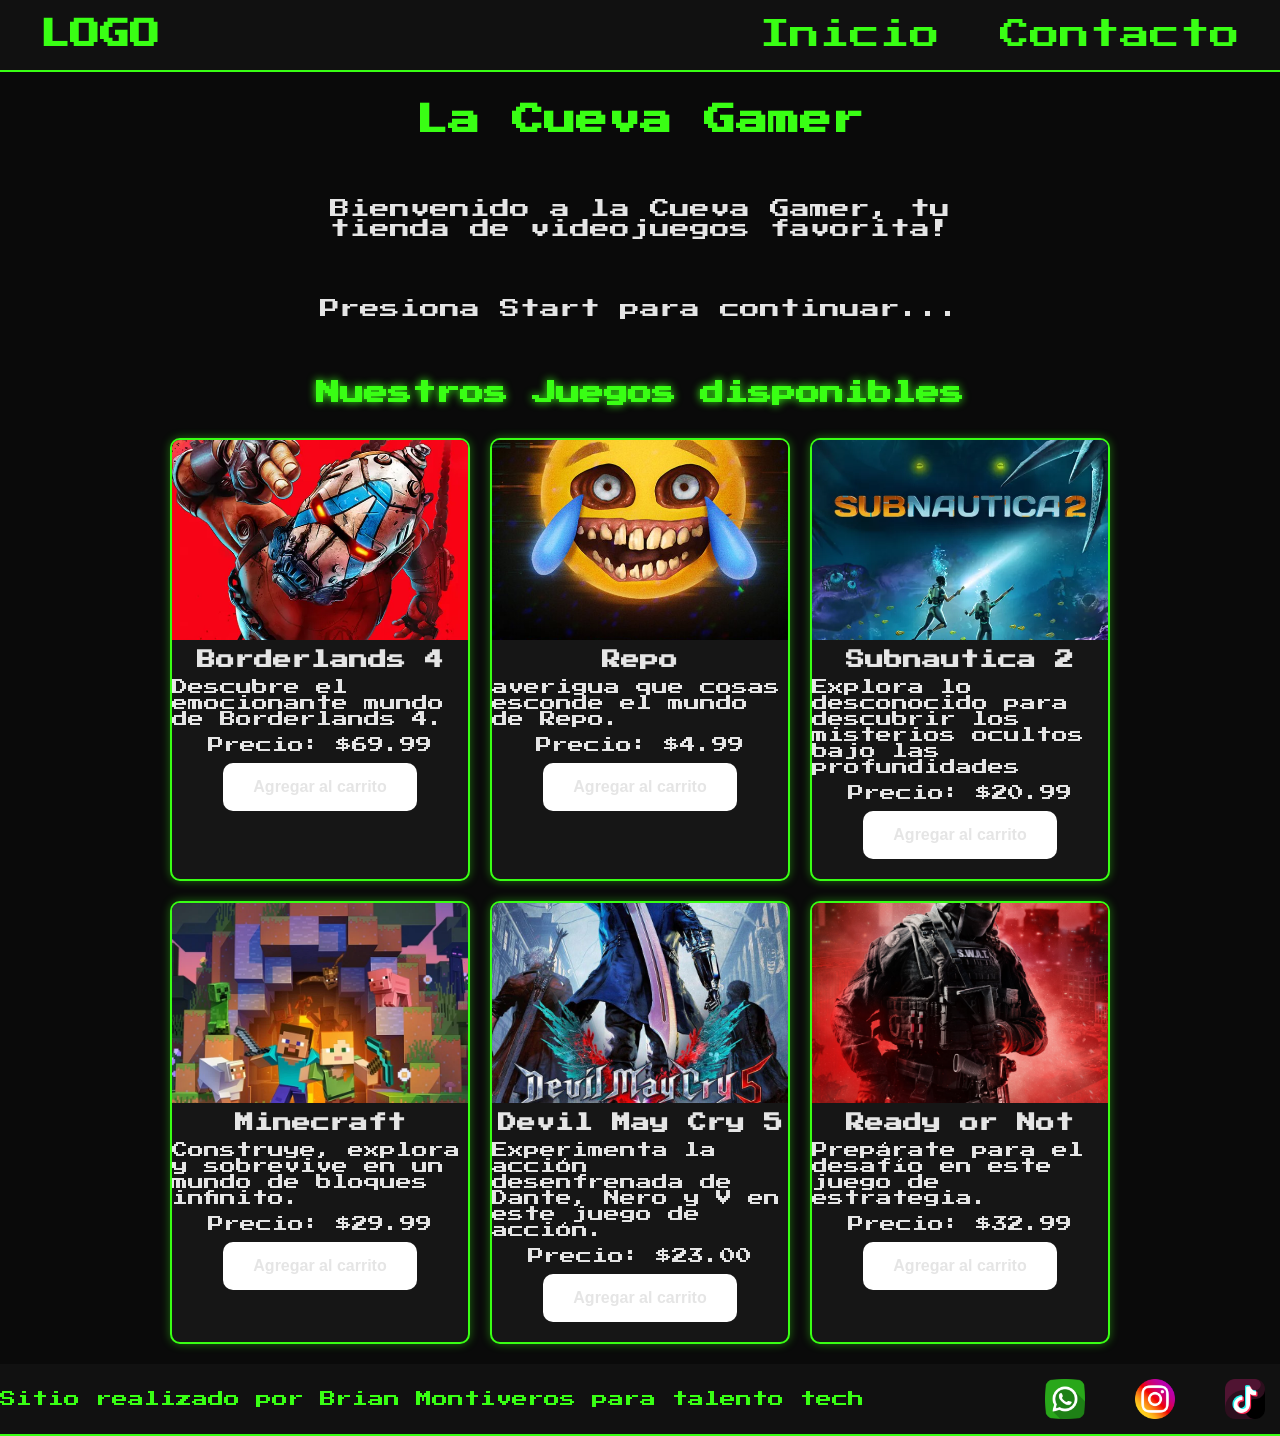
==== index.html @ 4c792f14 "proyecto de talento tech" ====
<!doctype html>
<html lang="en">
  <head>
    <meta charset="UTF-8" />
    <meta name="viewport" content="width=device-width, initial-scale=1.0" />
    <link
      href="https://fonts.googleapis.com/css2?family=Press+Start+2P&display=swap"
      rel="stylesheet"
    />
    <link rel="stylesheet" href="./css/styles.css" />
    <title>La Cueva Gamer</title>
  </head>
  <body>
    <header>
      <div class="div-logo">
        <a class="logo" href="./index.html">LOGO </a>
      </div>
      <nav class="header-nav">
        <ul>
          <li><a href="./index.html">Inicio</a></li>
          <li><a href="./pages/contacto.html">Contacto</a></li>
        </ul>
      </nav>
    </header>

    <main>
      <h1 class="titulo-home text-secondary">La Cueva Gamer</h1>
      <p class="parrafo">
        Bienvenido a la Cueva Gamer, tu tienda de videojuegos favorita!
      </p>
      <p class="parrafo">Presiona Start para continuar...</p>

      <section>
        <h2 class="titulo-productos text-secondary">
          Nuestros Juegos disponibles
        </h2>
        <div class="contenedor-tarjetas">
          <article class="card text-dark">
            <img src="./img/Borderlands 4.jpg" alt="imagen borderlands 4" />
            <h3>Borderlands 4</h3>
            <p>Descubre el emocionante mundo de Borderlands 4.</p>
            <p>Precio: $69.99</p>
            <button class="btn bg-secondary text-dark">
              Agregar al carrito
            </button>
          </article>

          <article class="card text-dark">
            <img src="./img/Repo.jpg" alt="imagen repo" />
            <h3>Repo</h3>
            <p>averigua que cosas esconde el mundo de Repo.</p>
            <p>Precio: $4.99</p>
            <button class="btn bg-secondary text-dark">
              Agregar al carrito
            </button>
          </article>

          <article class="card text-dark">
            <img src="./img/subnautica 2.jpg" alt="imagen subnautica 2" />
            <h3>Subnautica 2</h3>
            <p>
              Explora lo desconocido para descubrir los misterios ocultos bajo
              las profundidades
            </p>
            <p>Precio: $20.99</p>
            <button class="btn bg-secondary text-dark">
              Agregar al carrito
            </button>
          </article>

          <article class="card text-dark">
            <img src="./img/Minecraft.jpg" alt="imagen minecraft" />
            <h3>Minecraft</h3>
            <p>
              Construye, explora y sobrevive en un mundo de bloques infinito.
            </p>
            <p>Precio: $29.99</p>
            <button class="btn bg-secondary text-dark">
              Agregar al carrito
            </button>
          </article>

          <article class="card text-dark">
            <img src="./img/Devil May Cry 5.jpg" alt="imagen devil may cry 5" />
            <h3>Devil May Cry 5</h3>
            <p>
              Experimenta la acción desenfrenada de Dante, Nero y V en este
              juego de acción.
            </p>
            <p>Precio: $23.00</p>
            <button class="btn bg-secondary text-dark">
              Agregar al carrito
            </button>
          </article>

          <article class="card text-dark">
            <img src="./img/Ready or Not.jpg" alt="imagen ready or not" />
            <h3>Ready or Not</h3>
            <p>Prepárate para el desafío en este juego de estrategia.</p>
            <p>Precio: $32.99</p>
            <button class="btn bg-secondary text-dark">
              Agregar al carrito
            </button>
          </article>
        </div>
      </section>
    </main>

    <footer>
      <p>Sitio realizado por Brian Montiveros para talento tech</p>
      <nav>
        <ul class="footer-list">
          <li><img src="./img/whatsapp.png" alt="logo-whatsapp" /></li>
          <li><img src="./img/social.png" alt="logo-social" /></li>
          <li><img src="./img/tik-tok.png" alt="logo-tik-tok" /></li>
        </ul>
      </nav>
    </footer>
  </body>
</html>
---- css/styles.css ----
* {
  margin: 0;
  padding: 0;
  box-sizing: border-box;
}

html {
  font-size: 62.5%;
}

body {
  font-family: "Press Start 2P", sans-serif;
  font-size: 1.6rem;
  background: #0a0a0a;
  color: #e5e5e5;

  display: flex;
  flex-direction: column;
  height: 100vh;
}

main {
  width: 80%;
  margin: auto;
  padding-bottom: 2rem;

  flex: 1;

  display: flex;
  flex-direction: column;
  align-items: center;
}

h1 {
  font-size: 3.2rem;
  font-weight: 800;
  line-height: 1.15;
  margin: 3rem 0;
}

h2 {
  color: #39ff14;
  text-shadow: 0 0 8px #39ff14;
  font-size: 2.4rem;
  font-weight: 800;
  line-height: 1.2;
  text-align: center;
  margin: 3rem 0;
}

.btn {
  border: none;
  font-size: 1.6rem;
  font-weight: bold;
  padding: 1.5rem 3rem;
  border-radius: 1rem;

  background-color: #39ff14;
  color: #000;
  cursor: pointer;
  transition: 0.3s;
}

.btn:hover {
  background-color: #1ed760;
  transform: scale(1.05);
}

header,
footer {
  background-color: #111;
  color: #39ff14;
  border-bottom: 2px solid #39ff14;
  width: 100%;

  display: flex;
  justify-content: space-between;
  align-items: center;
}

.div-logo {
  margin-left: 2rem;
  font-weight: bold;
}

.logo,
.header-nav ul li a {
  text-decoration: none;
  font-size: 3rem;
  color: inherit;
  display: inline-block;
  padding: 2rem;
}

.header-nav {
  margin-right: 2rem;
}

.header-nav ul,
footer .footer-list {
  list-style: none;
  display: flex;
  gap: 2rem;
}

.footer-list li {
  padding: 1rem;
}

.footer-list img {
  width: 5rem;
  padding: 0.5rem;
}

/*COLOES*/

.bg-primary {
  background-color: #333;
}

.bg-secondary {
  background-color: #fff;
}

.text-light {
  color: #333;
}

.text-dark {
  color: #e5e5e5;
}

.text-secondary {
  color: #39ff14;
}

/*HOME*/

.parrafo {
  width: 80%;
  text-align: center;
  font-size: 2rem;
  padding: 3rem;
}

.contenedor-tarjetas {
  margin-top: 2rem;
  display: flex;
  gap: 2rem;
  flex-wrap: wrap;
  justify-content: center;
}

.card {
  background-color: #161616;
  border: 2px solid #39ff14;
  box-shadow: 0 0 10px rgba(57, 255, 20, 0.4);
  width: 30rem;
  border-radius: 1rem;
  overflow: hidden;
  display: flex;
  flex-direction: column;
  align-items: center;
  gap: 1rem;
  padding-bottom: 2rem;
}

.card img {
  width: 100%;
  height: 20rem;
  object-fit: cover;
}

/*CONTACTO*/
.titulo-contacto {
  margin-top: 2rem 0;
}

.form-contacto {
  background-color: #8a79a8;
  color: #2a1e35;
  width: 100%;
  max-width: 50rem;
  font-size: 2rem;
  padding: 3rem;
  border-radius: 1rem;

  box-shadow: 0 10px 30px rgba(0, 0, 0, 0.2);
}

.grupo-input {
  display: flex;
  flex-direction: column;
  gap: 1rem;
  margin-bottom: 2rem;
}

.grupo-input input,
.grupo-input textarea {
  border: none;
  background-color: transparent;
  border-bottom: solid 2px #2a1e35;
  margin-bottom: 3rem;
}

.grupo-input textarea {
  resize: none;
  min-height: 10rem;
}

/*MEDIA QUERIES*/
@media (max-width: 600px) {
  header,
  footer {
    flex-direction: column;
  }

  .header-nav,
  .div-logo {
    margin: 0;
  }
}
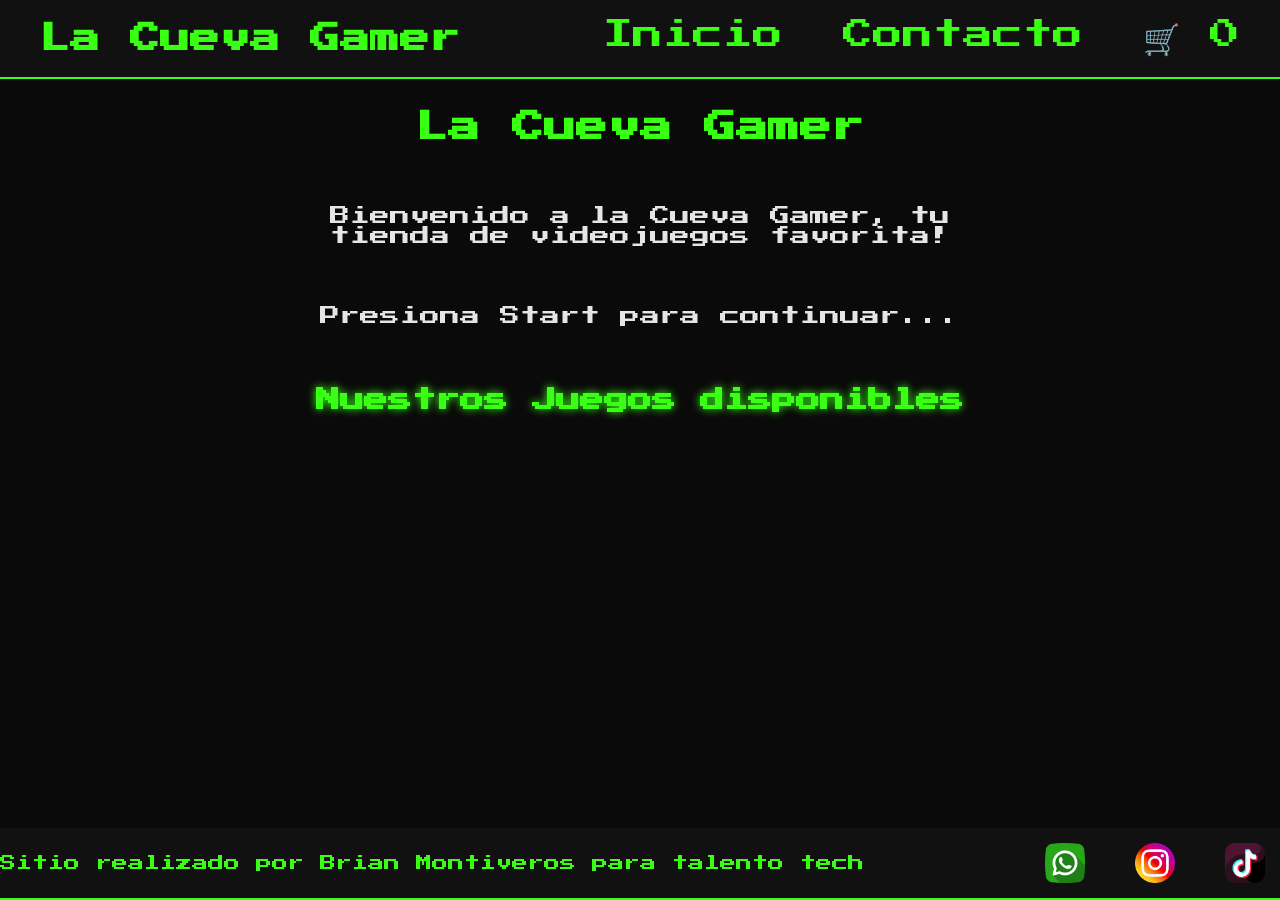
==== commit 755e4639: "agregando los ultimos temas para el proyecto" ====
--- a/index.html
+++ b/index.html
@@ -1,5 +1,5 @@
 <!doctype html>
-<html lang="en">
+<html lang="es">
   <head>
     <meta charset="UTF-8" />
     <meta name="viewport" content="width=device-width, initial-scale=1.0" />
@@ -13,12 +13,17 @@
   <body>
     <header>
       <div class="div-logo">
-        <a class="logo" href="./index.html">LOGO </a>
+        <a class="logo" href="./index.html">La Cueva Gamer</a>
       </div>
       <nav class="header-nav">
         <ul>
           <li><a href="./index.html">Inicio</a></li>
           <li><a href="./pages/contacto.html">Contacto</a></li>
+          <li>
+            <a href="./pages/carrito.html" class="carrito-icono"
+              >🛒 <span id="contador-carrito">0</span></a
+            >
+          </li>
         </ul>
       </nav>
     </header>
@@ -34,9 +39,9 @@
         <h2 class="titulo-productos text-secondary">
           Nuestros Juegos disponibles
         </h2>
-        <div class="contenedor-tarjetas">
-          <article class="card text-dark">
-            <img src="./img/Borderlands 4.jpg" alt="imagen borderlands 4" />
+        <div id="contenedor-tarjetas" class="contenedor-tarjetas">
+          <!--<article class="card text-dark"> 
+            <img src="./img/borderlands-4.jpg" alt="imagen borderlands 4" />
             <h3>Borderlands 4</h3>
             <p>Descubre el emocionante mundo de Borderlands 4.</p>
             <p>Precio: $69.99</p>
@@ -46,7 +51,7 @@
           </article>
 
           <article class="card text-dark">
-            <img src="./img/Repo.jpg" alt="imagen repo" />
+            <img src="./img/repo.jpg" alt="imagen repo" />
             <h3>Repo</h3>
             <p>averigua que cosas esconde el mundo de Repo.</p>
             <p>Precio: $4.99</p>
@@ -56,7 +61,7 @@
           </article>
 
           <article class="card text-dark">
-            <img src="./img/subnautica 2.jpg" alt="imagen subnautica 2" />
+            <img src="./img/subnautica-2.jpg" alt="imagen subnautica 2" />
             <h3>Subnautica 2</h3>
             <p>
               Explora lo desconocido para descubrir los misterios ocultos bajo
@@ -69,7 +74,7 @@
           </article>
 
           <article class="card text-dark">
-            <img src="./img/Minecraft.jpg" alt="imagen minecraft" />
+            <img src="./img/minecraft.jpg" alt="imagen minecraft" />
             <h3>Minecraft</h3>
             <p>
               Construye, explora y sobrevive en un mundo de bloques infinito.
@@ -81,7 +86,7 @@
           </article>
 
           <article class="card text-dark">
-            <img src="./img/Devil May Cry 5.jpg" alt="imagen devil may cry 5" />
+            <img src="./img/devil-may-cry-5.jpg" alt="imagen devil may cry 5" />
             <h3>Devil May Cry 5</h3>
             <p>
               Experimenta la acción desenfrenada de Dante, Nero y V en este
@@ -94,14 +99,14 @@
           </article>
 
           <article class="card text-dark">
-            <img src="./img/Ready or Not.jpg" alt="imagen ready or not" />
+            <img src="./img/ready-or-not.jpg" alt="imagen ready or not" />
             <h3>Ready or Not</h3>
             <p>Prepárate para el desafío en este juego de estrategia.</p>
             <p>Precio: $32.99</p>
             <button class="btn bg-secondary text-dark">
               Agregar al carrito
             </button>
-          </article>
+          </article> -->
         </div>
       </section>
     </main>
@@ -116,5 +121,6 @@
         </ul>
       </nav>
     </footer>
+    <script src="./js/index.js" type="module"></script>
   </body>
 </html>
--- a/css/styles.css
+++ b/css/styles.css
@@ -16,7 +16,7 @@
 
   display: flex;
   flex-direction: column;
-  height: 100vh;
+  min-height: 100vh;
 }
 
 main {
@@ -55,7 +55,7 @@
   padding: 1.5rem 3rem;
   border-radius: 1rem;
 
-  background-color: #39ff14;
+  background-color: #00b0ff;
   color: #000;
   cursor: pointer;
   transition: 0.3s;
@@ -112,7 +112,7 @@
   padding: 0.5rem;
 }
 
-/*COLOES*/
+/*COLORES*/
 
 .bg-primary {
   background-color: #333;
@@ -173,12 +173,13 @@
 
 /*CONTACTO*/
 .titulo-contacto {
-  margin-top: 2rem 0;
+  margin: 2rem 0;
 }
 
 .form-contacto {
-  background-color: #8a79a8;
-  color: #2a1e35;
+  background-color: #161616;
+  color: #e5e5e5;
+  border: 2px solid #39ff14;
   width: 100%;
   max-width: 50rem;
   font-size: 2rem;
@@ -199,7 +200,8 @@
 .grupo-input textarea {
   border: none;
   background-color: transparent;
-  border-bottom: solid 2px #2a1e35;
+  color: #e5e5e5;
+  border-bottom: solid 2px #39ff14;
   margin-bottom: 3rem;
 }
 
